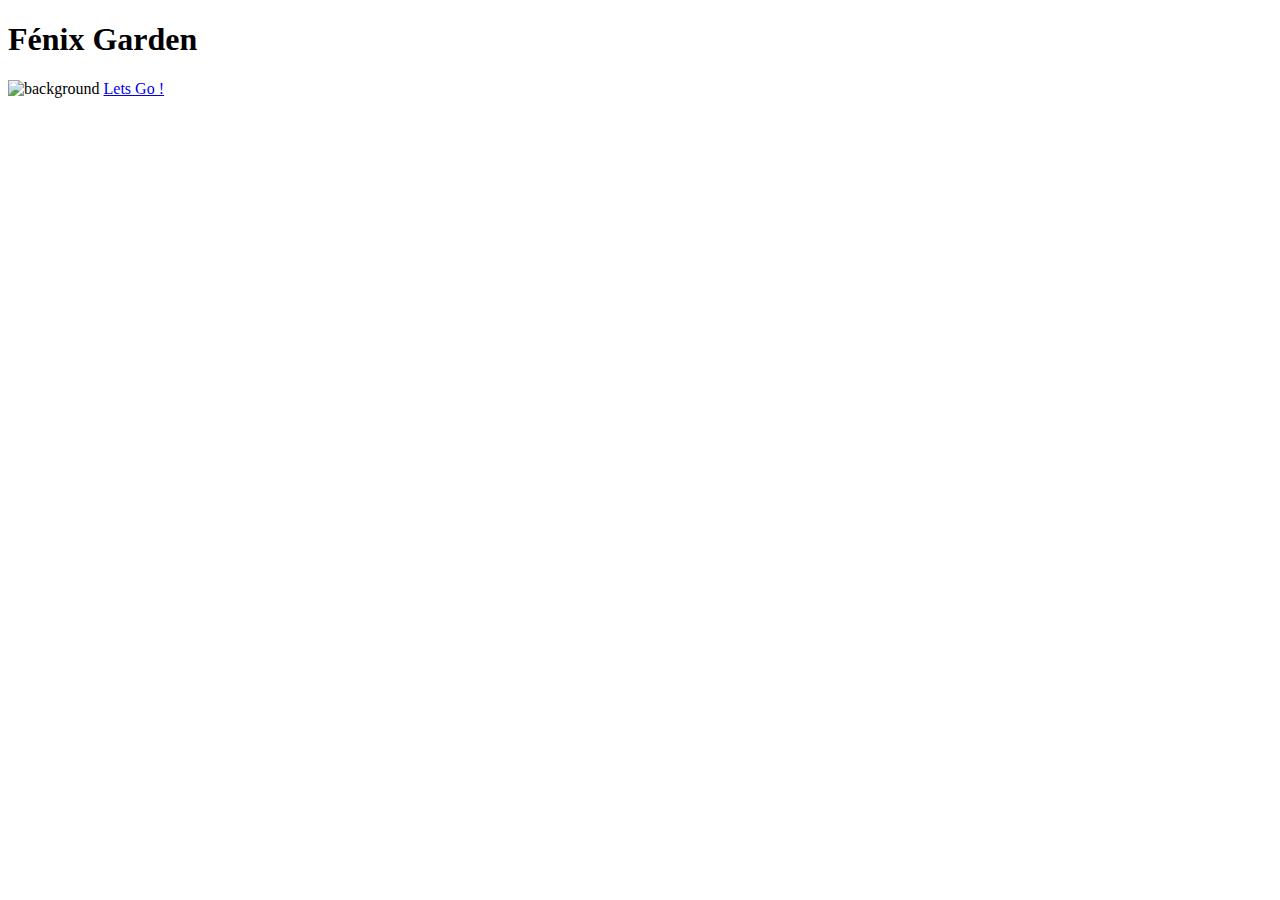
==== frontend/views/index.html @ 3f5a45e7 "feat: :twisted_rightwards_arrows: Merging nicolas' frontend" ====
<!DOCTYPE html>
<html lang="en">

<head>
    <meta charset="UTF-8">
    <meta name="viewport" content="width=device-width, initial-scale=1.0">
    <title>Fénix Garden</title>
    <link rel="stylesheet" href="styles/styles-index.css">
    <link rel="preconnect" href="https://fonts.googleapis.com">
    <link rel="preconnect" href="https://fonts.gstatic.com" crossorigin>
    <link href="https://fonts.googleapis.com/css2?family=Cairo+Play:wght@200..1000&family=Rubik+Mono+One&display=swap"
        rel="stylesheet">
</head>

<body onload="quellueva()">

    <div class="rainyday">

        <div class="container">
            <h1>Fénix Garden</h1>

            <img id="background" src="" alt="background">

            <a class="button btn" href="main.html">Lets Go !</a>
        </div>

    </div>

    <script src="js/rainyday.js"></script>
    <script src="js/script.js"></script>


</body>

</html>
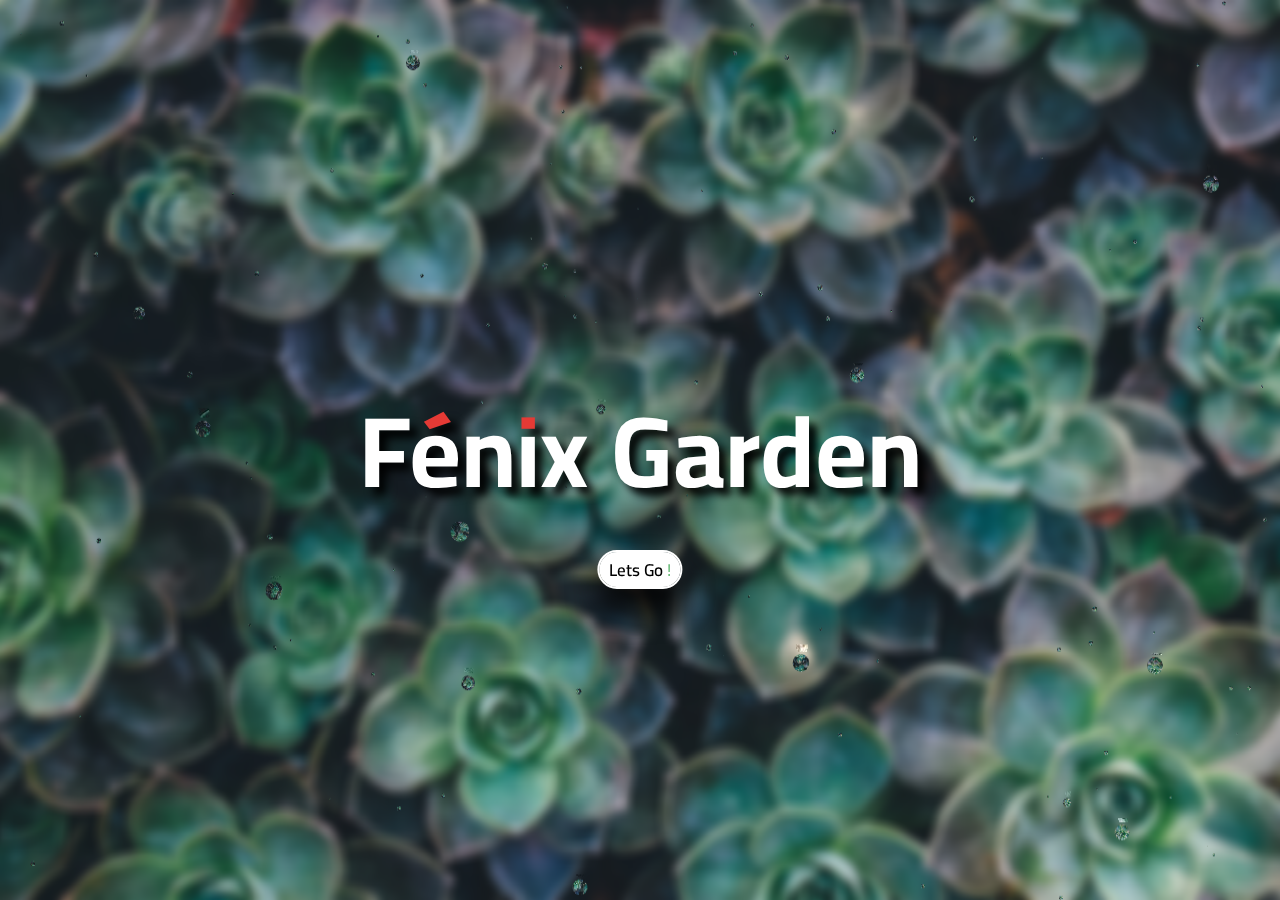
==== commit c1796dfe: "feat: :sparkles: Implementing JWT validation and API consumption" ====
--- a/frontend/views/index.html
+++ b/frontend/views/index.html
@@ -5,7 +5,7 @@
     <meta charset="UTF-8">
     <meta name="viewport" content="width=device-width, initial-scale=1.0">
     <title>Fénix Garden</title>
-    <link rel="stylesheet" href="styles/styles-index.css">
+    <link rel="stylesheet" href="../styles/index.css">
     <link rel="preconnect" href="https://fonts.googleapis.com">
     <link rel="preconnect" href="https://fonts.gstatic.com" crossorigin>
     <link href="https://fonts.googleapis.com/css2?family=Cairo+Play:wght@200..1000&family=Rubik+Mono+One&display=swap"
@@ -13,23 +13,15 @@
 </head>
 
 <body onload="quellueva()">
-
     <div class="rainyday">
-
         <div class="container">
             <h1>Fénix Garden</h1>
-
             <img id="background" src="" alt="background">
-
-            <a class="button btn" href="main.html">Lets Go !</a>
+            <a class="button btn" href="../views/login.html">Lets Go !</a>
         </div>
-
     </div>
-
-    <script src="js/rainyday.js"></script>
-    <script src="js/script.js"></script>
-
-
+    <script src="../js/rainyday.js"></script>
+    <script src="../js/script.js"></script>
 </body>
 
-</html>+</html>
--- a/frontend/styles/index.css
+++ b/frontend/styles/index.css
@@ -0,0 +1,108 @@
+@import url('https://fonts.googleapis.com/css?family=Merienda:400,700&display=swap');
+
+.cairo-play-cairo {
+    font-family: "Cairo Play", sans-serif;
+    font-optical-sizing: auto;
+    font-weight: 700;
+    font-style: normal;
+    font-variation-settings:
+        "slnt" 0;
+}
+
+.rubik-mono one-regular {
+    font-family: "Rubik Mono One", monospace;
+    font-weight: 400;
+    font-style: normal;
+}
+
+
+* {
+    font-family: "Cairo Play", sans-serif;
+    margin: 0;
+    padding: 0;
+    box-sizing: border-box;
+}
+.rainyday {
+    width: 100%;
+    height: 100vh; /* Ajusta la altura al 100% de la altura de la ventana */
+    position: relative; /* Establece posición relativa para poder posicionar el botón correctamente */
+    overflow: hidden;
+}
+
+.rainyday h1 {
+    position: absolute;
+    top: 50%;
+    left: 50%;
+    transform: translate(-50%, -50%);
+    z-index: 3;
+    font-size: 100px;
+    color: white;
+    font-family: "Cairo Play", sans-serif;
+    text-shadow: 8px 8px 8px rgba(0, 0, 0, 0.953);
+}
+
+
+canvas {
+    position: absolute;
+    top: 0;
+    left: 0;
+    width: 100%;
+    height: 100%;
+    z-index: 1; /* Asegura que el canvas esté detrás del texto y el botón */
+}
+
+.btn {
+    
+    z-index: 2; /* Asegura que el botón esté por encima del fondo de lluvia */
+    position: absolute; /* Posición absoluta para colocar el botón */
+    top: calc(50% + 100px); /* Coloca el botón 100px por debajo del texto */
+    left: 50%;
+    transform: translateX(-50%);
+    font-size: 17px;
+    /* text-transform: uppercase; */
+    text-decoration: none;
+    padding: .1rem .6rem;
+    display: inline-block;
+    border-radius: 6em;
+    transition: all .2s;
+    border: none;
+    font-family: inherit;
+    font-weight: 600;
+    color: black;
+    cursor: pointer;
+    border: solid 2px rgb(255, 255, 255);
+    box-shadow: 0 20px 30px rgba(0, 0, 0, 0.9);
+}
+
+
+.btn:hover {
+    color: white;
+    background-color: rgba(0, 0, 0, 0.6);
+    box-shadow: 0 10px 20px rgba(255, 255, 255, 0.6);
+}
+
+.btn:active {
+    box-shadow: 0 5px 10px rgba(255, 255, 255, 0.6);
+}
+
+.btn::after {
+    content: "";
+    display: inline-block;
+    height: 100%;
+    width: 100%;
+    border-radius: 100px;
+    position: absolute;
+    top: 0;
+    left: 0;
+    z-index: -1;
+    transition: all .4s;
+}
+
+.btn::after {
+    background-color: #fff;
+}
+
+.btn:hover::after {
+    transform: scaleX(1.4) scaleY(1.6);
+    opacity: 0;
+}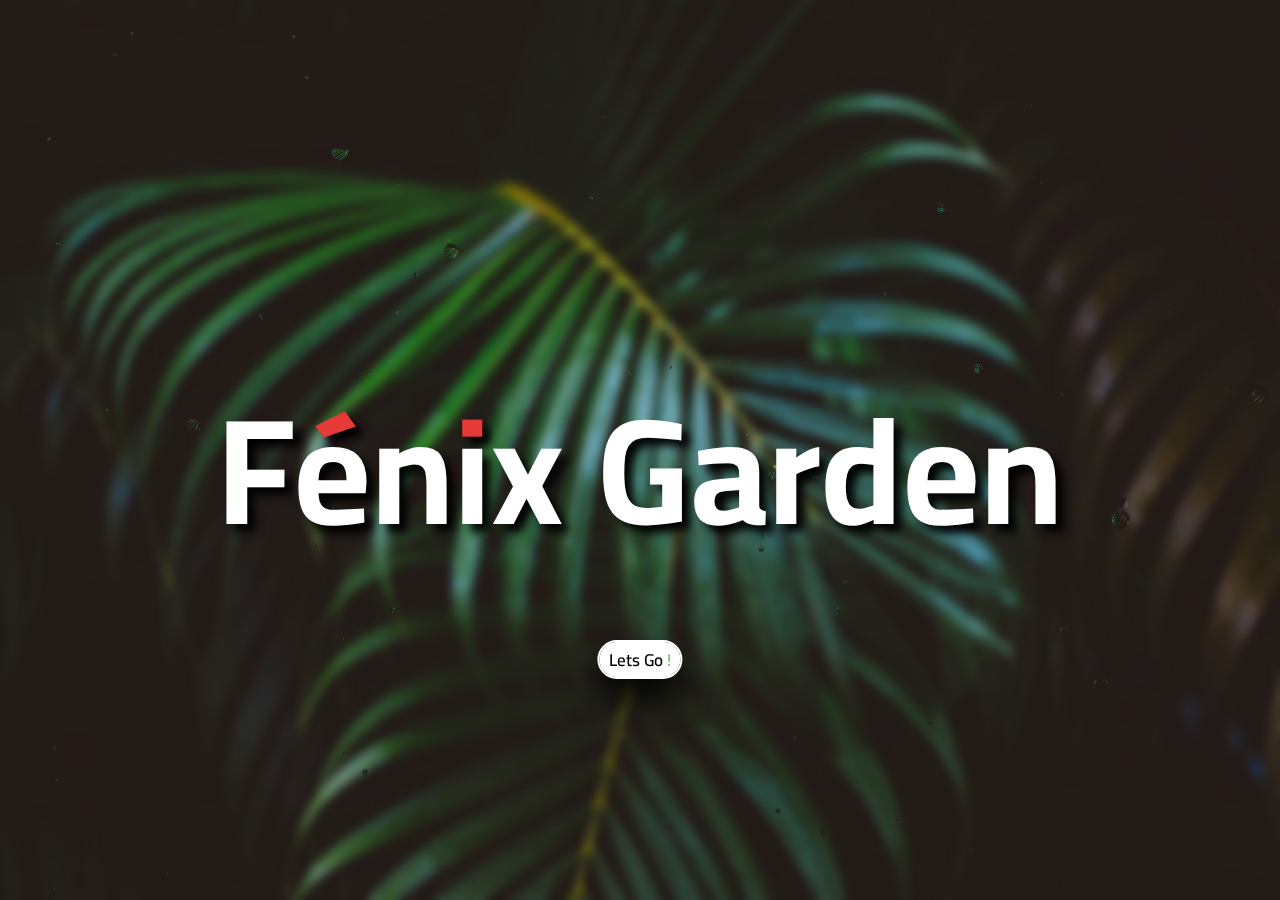
==== commit 2ead3c63: "feat: :sparkles: Implementing API consumption - Customers - Payments - Offices - Employees" ====
--- a/frontend/views/index.html
+++ b/frontend/views/index.html
@@ -16,8 +16,8 @@
     <div class="rainyday">
         <div class="container">
             <h1>Fénix Garden</h1>
+            <a class="button btn" href="../views/login.html">Lets Go !</a>
             <img id="background" src="" alt="background">
-            <a class="button btn" href="../views/login.html">Lets Go !</a>
         </div>
     </div>
     <script src="../js/rainyday.js"></script>
--- a/frontend/styles/index.css
+++ b/frontend/styles/index.css
@@ -1,12 +1,11 @@
-@import url('https://fonts.googleapis.com/css?family=Merienda:400,700&display=swap');
+@import url("https://fonts.googleapis.com/css?family=Merienda:400,700&display=swap");
 
 .cairo-play-cairo {
     font-family: "Cairo Play", sans-serif;
     font-optical-sizing: auto;
     font-weight: 700;
     font-style: normal;
-    font-variation-settings:
-        "slnt" 0;
+    font-variation-settings: "slnt" 0;
 }
 
 .rubik-mono one-regular {
@@ -15,32 +14,39 @@
     font-style: normal;
 }
 
-
 * {
     font-family: "Cairo Play", sans-serif;
     margin: 0;
     padding: 0;
     box-sizing: border-box;
 }
+
 .rainyday {
     width: 100%;
     height: 100vh; /* Ajusta la altura al 100% de la altura de la ventana */
     position: relative; /* Establece posición relativa para poder posicionar el botón correctamente */
     overflow: hidden;
+    padding: 20px;
 }
 
-.rainyday h1 {
-    position: absolute;
+.container {
+    height: 100vh;
+}
+
+.container h1 {
+    position: relative;
+    text-wrap: wrap;
+    text-align: center;
     top: 50%;
     left: 50%;
     transform: translate(-50%, -50%);
     z-index: 3;
-    font-size: 100px;
+    font-size: 150px;
     color: white;
     font-family: "Cairo Play", sans-serif;
     text-shadow: 8px 8px 8px rgba(0, 0, 0, 0.953);
+    line-height: 1;
 }
-
 
 canvas {
     position: absolute;
@@ -52,19 +58,18 @@
 }
 
 .btn {
-    
     z-index: 2; /* Asegura que el botón esté por encima del fondo de lluvia */
     position: absolute; /* Posición absoluta para colocar el botón */
-    top: calc(50% + 100px); /* Coloca el botón 100px por debajo del texto */
+    top: calc(60% + 100px); /* Coloca el botón 100px por debajo del texto */
     left: 50%;
     transform: translateX(-50%);
     font-size: 17px;
     /* text-transform: uppercase; */
     text-decoration: none;
-    padding: .1rem .6rem;
+    padding: 0.1rem 0.6rem;
     display: inline-block;
     border-radius: 6em;
-    transition: all .2s;
+    transition: all 0.2s;
     border: none;
     font-family: inherit;
     font-weight: 600;
@@ -73,7 +78,6 @@
     border: solid 2px rgb(255, 255, 255);
     box-shadow: 0 20px 30px rgba(0, 0, 0, 0.9);
 }
-
 
 .btn:hover {
     color: white;
@@ -95,7 +99,7 @@
     top: 0;
     left: 0;
     z-index: -1;
-    transition: all .4s;
+    transition: all 0.4s;
 }
 
 .btn::after {
@@ -105,4 +109,4 @@
 .btn:hover::after {
     transform: scaleX(1.4) scaleY(1.6);
     opacity: 0;
-}+}
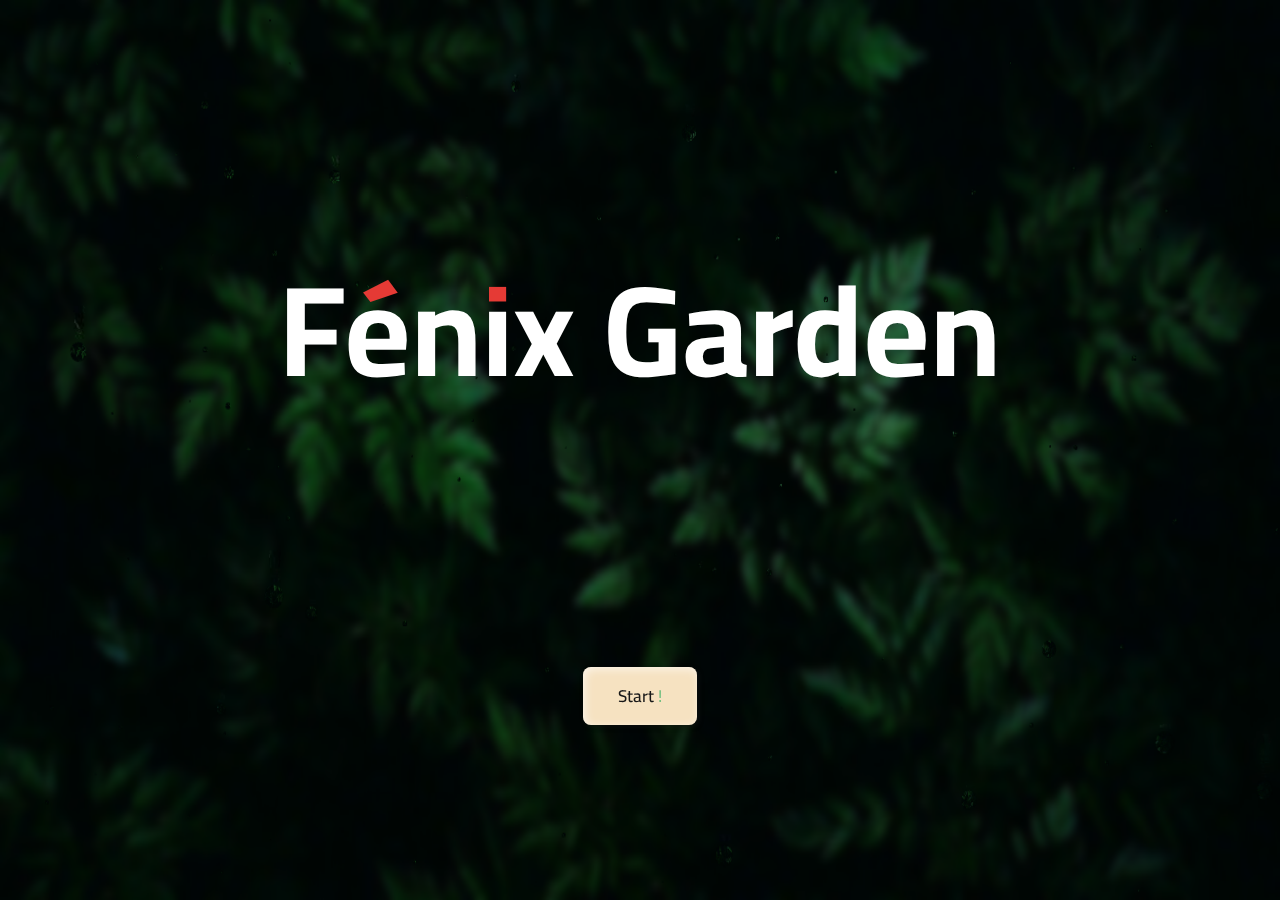
==== commit 933c6d9a: "feat: :sparkles: API cunsumption Quieries - Gama - Orders - queries 1 y 6 left - Order Details - Pro" ====
--- a/frontend/views/index.html
+++ b/frontend/views/index.html
@@ -15,13 +15,99 @@
 <body onload="quellueva()">
     <div class="rainyday">
         <div class="container">
-            <h1>Fénix Garden</h1>
-            <a class="button btn" href="../views/login.html">Lets Go !</a>
+            <div class="title">
+                <h1>Fénix Garden</h1>
+            </div>
+            
+            <!-- <a class="button btn" href="../views/login.html">Lets Go !</a> -->
+
+            <button class="button" onclick="window.location.href = '../views/login.html';" >Start !
+                <div class="icon-1">
+                    <svg xmlns="http://www.w3.org/2000/svg" xml:space="preserve" version="1.1"
+                        style="shape-rendering:geometricPrecision; text-rendering:geometricPrecision; image-rendering:optimizeQuality; fill-rule:evenodd; clip-rule:evenodd"
+                        viewBox="0 0 208.52 511.88" xmlns:xlink="http://www.w3.org/1999/xlink">
+                        <defs></defs>
+                        <g id="Layer_x0020_1">
+                            <metadata id="CorelCorpID_0Corel-Layer"></metadata>
+                            <path class="fil-leaf-1"
+                                d="M121.86 141.25c16.73,2.91 65.77,9.16 77.74,-14.94 14.49,-29.19 12.6,-56.91 -15.12,-69.09 -11.3,-4.96 -22.28,-7.7 -32.28,-9.66 -24.58,24.72 -41.22,75.51 -43.83,83.82 4.31,3.56 8.81,6.86 13.49,9.87zm-17.26 41.05c2.87,7.92 8.26,29.59 7.63,79.7 -0.16,12.74 -0.48,25.41 -0.81,38.43 -1.4,55.59 -2.96,117.52 7.12,210.69l-7.09 0.75c-10.12,-93.56 -8.56,-155.77 -7.15,-211.61 0.33,-13.06 0.65,-25.77 0.81,-38.35 0.53,-42.42 -3.06,-63.29 -5.69,-72.77 -7.55,8.48 -18.48,15.07 -34.33,16.54 -26.77,2.47 -43.19,-16.99 -52.84,-36.58 16.49,-8.49 65.65,-32.22 98.27,-31.47 1.86,1.42 3.76,2.8 5.69,4.13 -0.15,5.56 -1.43,24.61 -11.62,40.53zm-41.18 -148.65c-0.32,0.84 1.68,9.87 -6.19,10.71 -7.87,0.84 -3.26,-5.14 -6.82,-7.98 -3.57,-2.84 -9.97,-14.59 1.99,-15.96 11.97,-1.37 11.02,13.23 11.02,13.23zm124.63 55.54c0,0 -3.89,14.8 -10.18,18.69 -6.3,3.88 -22.78,7.24 -28.87,0.11 -6.09,-7.14 -1.57,-31.71 17.64,-30.45 19.21,1.26 22.68,8.4 21.42,11.65zm-101.53 67.51c0,0 5.88,5.56 5.46,9.87 -0.42,4.3 -5.78,19.21 -14.07,20.05 -8.29,0.84 -24.15,-6.82 -21.84,-17.53 2.31,-10.71 10.5,-11.34 12.6,-10.6 2.1,0.74 3.36,2.1 17.85,-1.78zm61.49 -109.94c-12.74,-2.33 -23.63,-3.69 -31.15,-7.4 0,0 -2.41,15.22 -4.51,19.74 -2.1,4.51 -6.3,17.32 -14.8,21.1 -8.5,3.78 -9.87,-28.14 4.62,-45.15 0,0 -10.13,-4.4 -22.34,-9.92 -11.47,31.21 -7.3,64.58 -7.28,64.68l-0.48 0.06c9.73,14.77 20.76,28.04 33.37,39.01 3.68,-11.43 19.48,-57.46 42.58,-82.12zm-71.44 -23.1c-16.59,-7.55 -35.59,-16.58 -38.25,-19.47 -1.97,-2.14 -4.87,-3.72 -7.63,-4.2 9.11,27.4 20.23,54.59 34.36,78.62 1.13,1.92 2.28,3.82 3.45,5.7 -0.66,-11.21 -0.85,-36.56 8.07,-60.65zm-49.59 -23.57c-2.34,0.66 -4.05,2.62 -4.09,6.41 -0.1,9.45 -9.03,35.38 -9.03,35.38 0,0 33.07,14.91 22.99,23.1 -10.08,8.19 -25.41,-8.5 -26.35,-9.34 0,0 -5.94,16.24 -8.44,35.85 11.53,-1.14 38.81,-2.11 72.53,8.35 -4.45,-6.19 -8.65,-12.68 -12.61,-19.42 -14.44,-24.56 -25.77,-52.36 -35.01,-80.32zm-25.33 95.01c-0.61,6.01 -0.86,12.26 -0.49,18.39 0,0 56.17,-9.87 57.33,8.71 1.15,18.58 -58.48,9.45 -58.48,9.45 0,0 2.71,16.68 10.73,34.23 16.07,-8.25 62.14,-30.45 95.29,-31.76l-1.75 -1.5 0.01 -0.03c-9.54,-8.13 -18.2,-17.54 -26.08,-27.89l-0.01 0.04c-36.16,-12.16 -65.36,-10.82 -76.53,-9.63z">
+                            </path>
+                        </g>
+                    </svg>
+                </div>
+                <div class="icon-2">
+                    <svg xmlns="http://www.w3.org/2000/svg" xml:space="preserve" version="1.1"
+                        style="shape-rendering:geometricPrecision; text-rendering:geometricPrecision; image-rendering:optimizeQuality; fill-rule:evenodd; clip-rule:evenodd"
+                        viewBox="0 0 420.62 554.38" xmlns:xlink="http://www.w3.org/1999/xlink">
+                        <defs></defs>
+                        <g id="Layer_x0020_1">
+                            <metadata id="CorelCorpID_0Corel-Layer"></metadata>
+                            <path class="fil-leaf-2"
+                                d="M1.57 554.38c-0.01,-0.44 -2.46,-153.75 -1.23,-217.01 0.74,-38.16 6.99,-96.57 32.48,-148.36 17.72,-36 44.66,-68.8 85.37,-89.54l32.28 -4.39c21.9,-6.8 39.46,-7.7 45.04,-7.81 4.32,4.98 10.37,12.18 17.72,21.54 -0.39,10.62 -6.13,113.86 -82.32,208.5 -31.36,-18.46 -51.28,-57.42 -51.28,-57.42 52.13,-30.97 58.88,-51.52 69.61,-68.07 10.73,-16.56 2.45,-44.16 -11.65,-26.06 -14.11,18.09 -65.01,68.07 -65.01,68.07 -12.27,-87.7 33.12,-110.39 33.12,-110.39l0.34 -0.64c-27.64,18.92 -47.12,44.59 -60.77,72.35 -24.37,49.53 -30.35,105.69 -31.07,142.44 -1.22,63.07 1.22,216.14 1.23,216.58l-13.85 0.22zm216.49 -439.34c17.47,22.75 40.96,56.05 66.08,99.4 0.27,13.62 0.62,100.64 -33.48,153.85 -24.85,-9.4 -40.14,-15.03 -40.14,-15.03 12.57,-11.04 46.61,-87.09 23.3,-91.68 -23.3,-4.6 -47.99,84.63 -47.99,84.63 -21.55,-10.35 -42.58,-21.94 -50.33,-26.28 68.93,-86.04 80.61,-179.05 82.56,-204.89zm71.3 108.53c28.78,50.84 59.27,114.6 85.02,190.51 -4.31,0.96 -8.4,-1.03 -8.4,-1.03 -42.77,-17.04 -82,-32.13 -110.36,-42.88 29.72,-47.26 33.46,-119.21 33.74,-146.6zm106.95 70.68c0,0 -16.4,-14.1 -20.54,-22.84 -4.14,-8.74 -15.18,-3.68 -13.95,4.29 1.23,7.97 11.5,45.69 12.27,51.21 0.77,5.52 20.08,6.13 21,-1.99 0.92,-8.13 2.76,-23.61 1.23,-30.66zm-88.46 28.98c0,0 -8.43,4.29 -7.51,15.49 0.92,11.19 10.89,28.36 18.09,30.66 7.21,2.3 18.7,-25.14 -10.58,-46.15zm-109.42 -240.52c15.35,-63.34 56.21,-82.7 93.65,-82.7 38.33,0 65.31,22.23 65.31,22.23 0,0 -11.65,13.03 -33.42,13.95 -21.77,0.92 -28.52,11.65 -28.98,16.41 -0.46,4.75 1.53,16.25 32.35,18.24 30.82,1.99 55.19,-25.14 55.19,-25.14 16.95,23.84 26.52,45.94 31.83,64.51 -16.87,6.83 -73.84,22.75 -197.04,-4.57 -8.01,-10.2 -14.48,-17.86 -18.9,-22.93zm217.3 32.51c7.8,30.68 3.91,50.53 3.91,50.53 -55.65,4.45 -56.73,-5.98 -77.73,-6.59 -21,-0.61 -22.69,28.06 14.41,34.19 37.1,6.13 63.01,-1.99 63.01,-1.99 -1.13,20.07 -2.53,38.3 -4.11,54.87 -17.3,-0.51 -66.77,-6.48 -137.23,-52.73l-0.13 0.2c-21.09,-34.73 -40.52,-62.06 -55.57,-81.67 118.17,25.28 175.11,10.36 193.44,3.2zm-1.01 136.18c-10.45,105.02 -28.21,141.06 -31.88,153.37 -0.95,3.17 -2.29,5.35 -3.82,6.82 -27.16,-79.89 -59.57,-146.38 -89.72,-198.56l-0.02 -0.57 -0.3 0.01c-1.8,-3.11 -3.59,-6.18 -5.38,-9.19 66.28,41.51 113.43,47.51 131.12,48.12z">
+                            </path>
+                        </g>
+                    </svg>
+                </div>
+                <div class="icon-3">
+                    <svg xmlns="http://www.w3.org/2000/svg" xml:space="preserve" version="1.1"
+                        style="shape-rendering:geometricPrecision; text-rendering:geometricPrecision; image-rendering:optimizeQuality; fill-rule:evenodd; clip-rule:evenodd"
+                        viewBox="0 0 313.64 405.79" xmlns:xlink="http://www.w3.org/1999/xlink">
+                        <defs></defs>
+                        <g id="Layer_x0020_1">
+                            <metadata id="CorelCorpID_0Corel-Layer"></metadata>
+                            <path class="fil-leaf-3"
+                                d="M268.76 135.61c0,0 -22.17,11.9 -50.23,28.92 -21.12,-5.52 -82.36,-27.74 -81.95,-100.04l-0.14 -0.02c3.32,-12.49 5.48,-21.39 6.11,-24.05 10.61,-20.2 38.05,-50.12 105.57,-37.36 98.73,18.65 57.69,95.74 53.71,98.23 -3.98,2.49 -21.39,6.71 -72.86,-30.59 0,0 -18.15,-14.17 -21.88,12.68 -3.73,26.86 48.99,48.99 61.68,52.23zm-6.57 270.17c-0.06,-0.43 -20.14,-148.39 -56.4,-233.41 -9.42,5.88 -19.19,12.19 -28.79,18.69 0,0 -17.41,-10.44 -27.6,-29.59 -10.2,-19.15 -5.22,-21.76 -13.43,-22.26 -8.21,-0.5 -5.1,34.69 19.52,64.78 0,0 -13.7,11.34 -26.34,23.33 -5.68,-9.69 -18.35,-34.11 -23.43,-66.68l-0.05 -0.01c0.31,-0.8 0.62,-1.59 0.93,-2.38 10.57,-26.8 19.85,-57.53 26.36,-81.01 6.01,61.39 57.45,83.42 80.65,90.27 37.09,86.22 59.66,236.37 59.72,236.8l-11.15 1.45zm-136.16 -175.46c-7.88,7.66 -14.84,15.23 -17.05,19.93 0,0 -7.21,-23.75 -14.42,-18.65 -7.21,5.1 2.11,32.08 2.11,36.8 0,0 -17.66,31.83 -20.89,34.57 -0.83,0.7 -1.66,1.24 -2.49,1.6 -0.23,-13.47 2.61,-34.23 7.4,-57.21 5.42,-26.02 13.33,-54.79 22.1,-79.02 5.96,30.61 18.04,53.25 23.24,61.99zm-56.93 74.37c-0.87,-0.37 -1.72,-1.02 -2.52,-1.97 -2.74,-3.23 -15.17,-25.61 -15.17,-25.61 0,0 6.22,-19.03 15.17,-32.95 8.95,-13.93 -5.84,-15.67 -10.82,-7.21 -4.97,8.46 -12.56,24.74 -12.56,24.74 0,0 -6.31,-12.32 -13.32,-27.52 29.11,-16 53.59,-43.62 66.24,-59.59 -7.75,22.68 -14.67,48.42 -19.56,71.93 -4.83,23.18 -7.69,44.25 -7.46,58.19zm-40.98 -74.37c-7.17,-15.81 -14.58,-33.78 -16.38,-44.11 0,0 40.04,-13.68 46.01,-27.11 5.97,-13.43 -12.68,-19.4 -51.23,4.48 0,0 -7.71,-17.19 -6.37,-43.78 66.5,2.13 113.04,-29.91 128.31,-42.15 -6.46,23.16 -15.53,53 -25.8,79.07 -0.57,1.44 -1.13,2.91 -1.7,4.39 -5.54,7.86 -35.3,48.46 -72.84,69.21zm-27.68 -114.74c0.71,-8.36 2.33,-17.55 5.34,-27.35 0,0 47.75,5.84 50.36,-10.57 2.61,-16.41 -41.28,-5.84 -41.28,-5.84 0,0 25.99,-35.56 60.3,-33.82 28.82,1.46 52.37,13.88 59.18,17.82 -1.11,4.27 -2.41,9.2 -3.89,14.62 -5.75,5.22 -54.72,47.49 -130.01,45.14z">
+                            </path>
+                        </g>
+                    </svg>
+                </div>
+                <div class="icon-4">
+                    <svg xmlns="http://www.w3.org/2000/svg" xml:space="preserve" version="1.1"
+                        style="shape-rendering:geometricPrecision; text-rendering:geometricPrecision; image-rendering:optimizeQuality; fill-rule:evenodd; clip-rule:evenodd"
+                        viewBox="0 0 359.65 724.72" xmlns:xlink="http://www.w3.org/1999/xlink">
+                        <defs></defs>
+                        <g id="Layer_x0020_1">
+                            <metadata id="CorelCorpID_0Corel-Layer"></metadata>
+                            <path class="fil-leaf-4"
+                                d="M251.9 132.52c5.01,7.69 14.83,26.38 10.9,50 12.23,19.64 25.84,44.23 37.91,76.21 15.43,40.91 28.34,93.9 32.59,164.05 8.43,139.15 26.3,300.52 26.36,300.99l-8.9 0.95c-0.05,-0.47 -17.95,-162.05 -26.39,-301.41 -4.19,-69.11 -16.87,-121.23 -32.03,-161.42 -10.46,-27.74 -22.12,-49.81 -32.97,-67.87 -11.69,25.15 -46.54,32.88 -60.3,31.22 0,0 7.39,-21.36 26.38,-35.61 18.99,-14.24 -34.02,-32.18 -48.79,33.5 0,0 -17.36,-0.38 -44.69,-16.34 11.21,-15.23 54.9,-71.68 91.8,-79.27 13.37,2.8 23.04,4.3 28.14,5zm-123.8 71.95c-11.63,-7.19 -24.9,-17.14 -39.29,-30.93 0,0 33.76,-24 51.43,-32.18 3.94,-1.82 6.23,-3.74 7.22,-5.53 0.4,-0.74 0.59,-1.45 0.57,-2.14 -0.14,-5.14 -11.54,-8.37 -24.93,-3.67 -19.52,6.86 -41.67,17.93 -50.64,27.17 0,0 -14.95,-14.16 -27.28,-30.46 13.73,-5.9 46.68,-16.9 105.36,-19.32 1.37,0.46 2.74,0.91 4.09,1.36 23.42,7.71 43.79,13.08 60.01,16.77 -36.68,13.59 -76.29,64.98 -86.55,78.94zm-85.63 -81.43c-0.55,-0.76 -1.08,-1.53 -1.61,-2.3 -3.4,-4.95 -6.39,-9.96 -8.49,-14.72 0,0 8.59,-1.25 17.61,-3.44 10.4,-2.52 21.36,-6.28 20.37,-10.8 -0.81,-3.7 -4.42,-6.8 -10.79,-8.26 -8.15,-1.86 -20.83,-1.06 -38,4.57 0,0 -20.04,-38.77 -21.36,-44.84 -0.46,-2.1 -0.09,-3.88 0.82,-5.27 21.98,13.27 43.46,24.73 64.03,34.61 26.53,12.75 51.57,22.88 74.23,30.91 -53.49,3.36 -83.97,13.91 -96.81,19.53zm-37.55 -87.92c1.59,-0.53 3.43,-0.65 5.29,-0.31 5.8,1.06 22.42,11.6 51.17,8.44 0,0 5.79,9.17 11.47,13.81 1.59,1.3 3.18,2.25 4.62,2.54 5.68,1.14 7.25,-7.71 1.67,-15.07 -0.9,-1.18 -1.98,-2.33 -3.26,-3.39 0,0 2.1,-0.44 5.61,-1.29 3.8,-0.92 9.25,-2.33 15.46,-4.19 14.66,33.07 29.11,52.04 37.62,61.42 -20.84,-7.6 -43.57,-16.96 -67.53,-28.47 -19.97,-9.59 -40.81,-20.68 -62.13,-33.48zm96.34 -0.79c8.37,-2.65 17.67,-6.03 26.06,-10.07 0,0 7.91,43.25 34.29,54.07 0,0 0.41,0.11 1.05,0.18 3.11,0.38 11.59,0.1 4.32,-16.31l-0.1 -0.23c-8.97,-20.04 -20.57,-40.88 -21.36,-45.89 0,0 15.49,-6.72 36.74,-11.5l1.33 -0.3c2.14,70.96 19.13,103.97 27.19,115.76 -15.3,-3.61 -33.91,-8.65 -55,-15.61 -1.04,-0.34 -2.1,-0.69 -3.15,-1.05l0.05 -0.46 -6.39 -1.7 -1.85 -0.64c-3.65,-3.1 -23.05,-20.99 -43.18,-66.26zm86.77 -30.97c8.74,-1.72 18.24,-3.02 27.9,-3.37 0,0 -7.65,53.01 14.24,63.3 0,0 17.41,7.91 6.33,-60.93 0,0 48,6.33 46.95,59.34 -0.91,45.76 -25.8,62.44 -32.59,66.14 -5.12,-0.73 -13.59,-2.1 -24.84,-4.43l-0.01 -0.77 -7.74 -0.89 -0.69 -0.15c-4.02,-4.5 -27.19,-33.99 -29.55,-118.24z">
+                            </path>
+                        </g>
+                    </svg>
+                </div>
+                <div class="icon-5">
+                    <svg xmlns="http://www.w3.org/2000/svg" xml:space="preserve" version="1.1"
+                        style="shape-rendering:geometricPrecision; text-rendering:geometricPrecision; image-rendering:optimizeQuality; fill-rule:evenodd; clip-rule:evenodd"
+                        viewBox="0 0 513.57 1042.57" xmlns:xlink="http://www.w3.org/1999/xlink">
+                        <defs></defs>
+                        <g id="Layer_x0020_1">
+                            <metadata id="CorelCorpID_0Corel-Layer"></metadata>
+                            <path class="fil-leaf-5"
+                                d="M207.74 252.52c0,0 -3.36,127.53 94.31,130.89 0,0 36.92,0.67 66.79,-32.89 0,0 -39.94,-10.4 -50.01,-47.99 -10.07,-37.59 63.1,-27.52 82.23,3.36 0,0 17.47,-34.44 35.17,-77.24 -60.5,-36.51 -169.57,-35.65 -182.77,-35.4 -16.15,16.52 -28.62,31.28 -37.69,42.91l-0 -0c-3.79,4.86 -6.98,9.18 -9.61,12.86l0.02 -0.03c-0.48,0.66 -0.93,1.31 -1.37,1.93l-0.05 0.08 -0.05 0.07 -0.05 0.07 -0.05 0.07 -0.05 0.07 -0.05 0.07 -0.05 0.07 -0.05 0.07 -0.05 0.07 -0.7 1 -0.05 0.07 -0.05 0.07 -0.05 0.07 -0.05 0.07 -0.05 0.07 -0.05 0.07 -0.05 0.07 -0.05 0.07 -0.05 0.07 -0.05 0.07 -0.05 0.07 -0.05 0.07 -0.05 0.07 -0.05 0.07 -0.05 0.07 -0.05 0.07c1.63,-0.35 3.25,-0.73 4.87,-1.16zm202.05 -202.04c0,0 -10.74,-24.5 15.1,-37.92 25.84,-13.42 40.95,2.68 38.93,7.72 -2.01,5.03 -36.92,38.6 -54.03,30.21zm41.95 28.86c0,0 3.69,-24.84 23.16,-20.14 19.47,4.7 -2.35,24.16 -6.71,25.51 -4.36,1.34 -17.79,3.36 -16.45,-5.37zm-13.33 143.98c6.34,-15.57 12.61,-32.08 18.03,-48.32 0,0 -14.77,-5.71 -43.63,-9.06 -28.86,-3.36 -48.67,-8.06 -47.99,-20.47 0.67,-12.42 19.47,-12.42 31.21,-12.08 11.75,0.34 44.3,9.4 65.45,21.48 0,0 6.06,-15.02 14,-34.26 -13.59,-6.7 -55.53,-24.2 -111.04,-17.16 -44.54,28.56 -79.28,58.2 -105.29,84.07 26.84,-0.04 122.78,2.26 179.27,35.82zm39.24 -107.98c11.26,-27.2 25.32,-60.47 31.48,-72.24 2.59,-4.94 4.04,-8.91 4.44,-12.19l-0.07 0.03c-7.86,2.78 -15.55,5.64 -23.08,8.58l-0.06 0.03c-43.75,17.09 -81.99,36.73 -115.12,57.12 50.7,-3.62 88.86,12.06 102.42,18.68zm-266.36 117.31l-0 0 0.19 -0.24c1.61,-2.06 3.33,-4.22 5.15,-6.47l0.6 -0.74c1.8,-2.22 3.71,-4.51 5.72,-6.89l0.53 -0.62c0.65,-0.77 1.31,-1.54 1.99,-2.33l0.45 -0.53c0.8,-0.93 1.62,-1.87 2.44,-2.82l-0.47 -0.16c26.43,-78.83 20.84,-169.24 18.14,-197.94 -29.06,6.17 -63.45,14.58 -92.65,24.81 0,0 -10.74,27.18 -8.73,47.66 2.01,20.47 10.4,39.6 17.79,47.99 7.38,8.39 -4.03,19.8 -14.1,11.08 -10.07,-8.73 -33.9,-27.86 -31.88,-85.58 0,0 -51.69,29.87 -54.37,96.99 -2.41,60.36 60.31,104.42 124.22,99.27 -29.57,40.64 -52.99,92.96 -71.11,145.44 -34.37,99.52 -49.74,199.84 -51.89,221.41 -1.69,16.94 -9.22,61.56 -18.01,108.82 -8.48,45.59 -18.12,93.5 -24.81,121.32 -13.86,57.6 -20.46,188.53 -20.47,188.9l11.37 0.54c0.02,-0.37 6.56,-130.3 20.16,-186.81 6.77,-28.15 16.45,-76.26 24.95,-121.9 8.84,-47.51 16.42,-92.5 18.15,-109.76 2.13,-21.29 17.32,-120.37 51.32,-218.82 17.84,-51.67 40.86,-103.1 69.86,-142.81 3.19,-7.16 11.12,-24.22 15.49,-29.83zm25.46 -30.01c1.38,-1.51 2.8,-3.04 4.25,-4.58l0.29 -0.31c0.84,-0.89 1.69,-1.8 2.55,-2.7l0.67 -0.7c2.7,-2.84 5.52,-5.73 8.45,-8.67l0.65 -0.65c0.97,-0.98 1.96,-1.96 2.96,-2.95l0.38 -0.38c3.13,-3.09 6.39,-6.23 9.77,-9.41l0.58 -0.54c4.62,-4.35 9.48,-8.77 14.57,-13.25l0.68 -0.6c3.78,-3.32 7.7,-6.68 11.74,-10.06l0.29 -0.24c5.54,-4.63 11.33,-9.29 17.36,-13.99l0.57 -0.44c6.07,-4.71 12.39,-9.44 18.97,-14.18l0.24 -0.17c4.93,-3.55 10.01,-7.1 15.23,-10.64l0.24 -0.16c4.13,-2.8 8.36,-5.6 12.68,-8.38 1.65,-4.78 23.49,-68.56 28.59,-99.33 -14.9,-0.31 -31.83,-0.37 -51.18,-0.15 0,0 -12.75,35.24 -9.73,54.03 3.02,18.79 9.73,34.9 -0.34,37.25 -10.07,2.35 -31.21,-20.47 -17.79,-89.27 0,0 -24.82,3.76 -57.81,10.6 2.58,27.06 8.08,112.25 -14.87,189.88zm130.78 -107.89l1.53 -0.95 0.35 -0.22c7.57,-4.71 15.41,-9.39 23.53,-14l0.16 -0.09c6.06,-3.44 12.27,-6.86 18.63,-10.22l0.29 -0.16c8.49,-4.49 17.26,-8.91 26.3,-13.23l0.6 -0.29c6.76,-3.22 13.68,-6.39 20.75,-9.5l0.12 -0.05c2.34,-1.03 4.7,-2.05 7.07,-3.06l0.5 -0.21c7,-2.98 14.15,-5.89 21.45,-8.74l1.17 -0.46c2.38,-0.92 4.78,-1.84 7.19,-2.75l0.09 -0.03c5.13,-1.93 10.34,-3.82 15.61,-5.68l0.07 -0.03c-2.61,-6.39 -11.96,-9.39 -26.62,-13.87 -18.07,-5.52 -44.02,-9.54 -92.15,-10.8 -4.31,26.52 -20.49,76.07 -26.62,94.33z">
+                            </path>
+                        </g>
+                    </svg>
+                </div>
+            </button>
+
             <img id="background" src="" alt="background">
         </div>
     </div>
     <script src="../js/rainyday.js"></script>
     <script src="../js/script.js"></script>
+    <script>
+        document.addEventListener('DOMContentLoaded', function() {
+            const button = document.querySelector('button');
+            const title = document.querySelector('.title');
+    
+            button.addEventListener('mouseenter', function() {
+                title.classList.add('no-hover');
+            });
+    
+            button.addEventListener('mouseleave', function() {
+                title.classList.remove('no-hover');
+            });
+        });
+    </script>
 </body>
 
-</html>
+</html>--- a/frontend/styles/index.css
+++ b/frontend/styles/index.css
@@ -21,31 +21,32 @@
     box-sizing: border-box;
 }
 
+
+.container {
+    display: flex;
+    flex-direction: column;
+    justify-content: center;
+    align-items: center;
+    height: 100vh;
+}
+
+.title {
+    padding-top: 10em;
+    padding-bottom: 8rem;
+    z-index: 3;
+    text-align: center;
+    color: white;
+    font-size: 4em;
+}
+
 .rainyday {
     width: 100%;
-    height: 100vh; /* Ajusta la altura al 100% de la altura de la ventana */
-    position: relative; /* Establece posición relativa para poder posicionar el botón correctamente */
+    height: 100vh;
+    /* Ajusta la altura al 100% de la altura de la ventana */
+    position: relative;
+    /* Establece posición relativa para poder posicionar el botón correctamente */
     overflow: hidden;
     padding: 20px;
-}
-
-.container {
-    height: 100vh;
-}
-
-.container h1 {
-    position: relative;
-    text-wrap: wrap;
-    text-align: center;
-    top: 50%;
-    left: 50%;
-    transform: translate(-50%, -50%);
-    z-index: 3;
-    font-size: 150px;
-    color: white;
-    font-family: "Cairo Play", sans-serif;
-    text-shadow: 8px 8px 8px rgba(0, 0, 0, 0.953);
-    line-height: 1;
 }
 
 canvas {
@@ -54,59 +55,280 @@
     left: 0;
     width: 100%;
     height: 100%;
-    z-index: 1; /* Asegura que el canvas esté detrás del texto y el botón */
-}
-
-.btn {
-    z-index: 2; /* Asegura que el botón esté por encima del fondo de lluvia */
-    position: absolute; /* Posición absoluta para colocar el botón */
-    top: calc(60% + 100px); /* Coloca el botón 100px por debajo del texto */
-    left: 50%;
-    transform: translateX(-50%);
+    z-index: 1;
+    /* Asegura que el canvas esté detrás del texto y el botón */
+}
+
+button {
+    
+    top: 10%;
+    z-index: 9999;
+    position: relative;
+    padding: 13px 35px;
+    background: #f6e2c1;
     font-size: 17px;
-    /* text-transform: uppercase; */
-    text-decoration: none;
-    padding: 0.1rem 0.6rem;
-    display: inline-block;
-    border-radius: 6em;
-    transition: all 0.2s;
+    font-weight: 550;
+    color: #181818;
     border: none;
-    font-family: inherit;
-    font-weight: 600;
-    color: black;
+    border-radius: 8px;
+    box-shadow: 2px 2px 5px #18181869, inset 2px 2px 10px #ffffffb0;
+    transition: all .3s ease-in-out;
+}
+
+.button{
     cursor: pointer;
-    border: solid 2px rgb(255, 255, 255);
-    box-shadow: 0 20px 30px rgba(0, 0, 0, 0.9);
-}
-
-.btn:hover {
-    color: white;
-    background-color: rgba(0, 0, 0, 0.6);
-    box-shadow: 0 10px 20px rgba(255, 255, 255, 0.6);
-}
-
-.btn:active {
-    box-shadow: 0 5px 10px rgba(255, 255, 255, 0.6);
-}
-
-.btn::after {
-    content: "";
-    display: inline-block;
-    height: 100%;
-    width: 100%;
-    border-radius: 100px;
-    position: absolute;
-    top: 0;
-    left: 0;
+}
+
+.icon-1 {
+    position: absolute;
+    top: 10%;
+    left: 50%;
+    transform: translate(-50%, 0);
+    width: 0px;
+    height: auto;
+    transition: all .5s ease-in-out;
     z-index: -1;
-    transition: all 0.4s;
-}
-
-.btn::after {
-    background-color: #fff;
-}
-
-.btn:hover::after {
-    transform: scaleX(1.4) scaleY(1.6);
-    opacity: 0;
-}
+}
+
+.icon-2 {
+    position: absolute;
+    top: 10%;
+    left: 50%;
+    transform: translate(-50%, 0);
+    width: 0px;
+    height: auto;
+    transition: all .5s ease-in-out;
+    z-index: -2;
+}
+
+.icon-3 {
+    position: absolute;
+    top: 10%;
+    left: 50%;
+    transform: translate(-50%, 0);
+    width: 0px;
+    height: auto;
+    transition: all .5s ease-in-out;
+    z-index: -2;
+}
+
+.icon-4 {
+    position: absolute;
+    top: 10%;
+    left: 50%;
+    transform: translate(-50%, 0);
+    width: 0px;
+    height: auto;
+    transition: all .5s ease-in-out;
+    z-index: -2;
+}
+
+.icon-5 {
+    position: absolute;
+    top: 10%;
+    left: 50%;
+    transform: translate(-50%, 0);
+    width: 0px;
+    height: auto;
+    transition: all .5s ease-in-out;
+    z-index: -2;
+}
+
+button:hover {
+    padding: 13px 25px;
+    border-radius: 8px 8px 24px 24px;
+}
+
+button:hover .icon-1 {
+    top: -210%;
+    left: 50%;
+    transform: translate(-50%, 0);
+    width: 50px;
+    height: auto;
+    animation: inIcon1 1s ease .45s forwards;
+}
+
+@keyframes inIcon1 {
+    0% {
+        transform-origin: 0 100%;
+        transform: translate(-50%, 0) rotate(0deg);
+    }
+
+    25% {
+        transform-origin: 0 100%;
+        transform: translate(-50%, 0) rotate(5deg);
+    }
+
+    50% {
+        transform-origin: 0 100%;
+        transform: translate(-50%, 0) rotate(1deg);
+    }
+
+    65% {
+        transform-origin: 0 100%;
+        transform: translate(-50%, 0) rotate(3deg);
+    }
+
+    100% {
+        transform-origin: 0 100%;
+        transform: translate(-50%, 0) rotate(0deg);
+    }
+}
+
+button:hover .icon-2 {
+    padding: 5px;
+    position: absolute;
+    top: -156%;
+    left: 90%;
+    transform: translate(-50%, 0);
+    width: 75px;
+    height: auto;
+    animation: inIcon2 1s ease .45s forwards;
+    
+}
+
+@keyframes inIcon2 {
+    0% {
+        transform-origin: 0 100%;
+        transform: translate(-50%, 0) rotate(0deg);
+    }
+
+    35% {
+        transform-origin: 0 100%;
+        transform: translate(-50%, 0) rotate(10deg);
+    }
+
+    50% {
+        transform-origin: 0 100%;
+        transform: translate(-50%, 0) rotate(4deg);
+    }
+
+    80% {
+        transform-origin: 0 100%;
+        transform: translate(-50%, 0) rotate(5deg);
+    }
+
+    100% {
+        transform-origin: 0 100%;
+        transform: translate(-50%, 0) rotate(0deg);
+    }
+}
+
+button:hover .icon-3 {
+    position: absolute;
+    top: -130%;
+    left: 20%;
+    transform: translate(-50%, 0);
+    width: 60px;
+    height: auto;
+    animation: inIcon3 1s ease .45s forwards;
+}
+
+@keyframes inIcon3 {
+    0% {
+        transform-origin: 0 100%;
+        transform: translate(-50%, 0) rotate(0deg);
+    }
+
+    35% {
+        transform-origin: 0 100%;
+        transform: translate(-50%, 0) rotate(-2deg);
+    }
+
+    100% {
+        transform-origin: 0 100%;
+        transform: translate(-50%, 0) rotate(0deg);
+    }
+}
+
+button:hover .icon-4 {
+
+    position: absolute;
+    top: -292%;
+    left: 10%;
+    transform: translate(-50%, 0);
+    width: 85px;
+    height: auto;
+    animation: inIcon4 1s ease .45s forwards;
+}
+
+@keyframes inIcon4 {
+    0% {
+        transform-origin: 0 100%;
+        transform: translate(-50%, 0) rotate(0deg);
+    }
+
+    40% {
+        transform-origin: 0 100%;
+        transform: translate(-50%, 0) rotate(-3deg);
+    }
+
+    100% {
+        transform-origin: 0 100%;
+        transform: translate(-50%, 0) rotate(0deg);
+    }
+}
+
+button:hover .icon-5 {
+    position: absolute;
+    top: -300%;
+    left: 90%;
+    transform: translate(-50%, 0);
+    width: 85px;
+    height: auto;
+    animation: inIcon5 1s ease .45s forwards;
+}
+
+@keyframes inIcon5 {
+    0% {
+        transform-origin: 0 100%;
+        transform: translate(-50%, 0) rotate(0deg);
+    }
+
+    35% {
+        transform-origin: 0 100%;
+        transform: translate(-50%, 0) rotate(-3deg);
+    }
+
+    100% {
+        transform-origin: 0 100%;
+        transform: translate(-50%, 0) rotate(0deg);
+    }
+}
+
+.fil-leaf-1 {
+    fill: #7ea138
+}
+
+.fil-leaf-2 {
+    fill: #66842a;
+    fill-rule: nonzero
+}
+
+.fil-leaf-3 {
+    fill: #9dcb41
+}
+
+.fil-leaf-4 {
+    fill: #7B9B3A
+}
+
+.fil-leaf-5 {
+    fill: #87bb1e
+}
+
+@media screen and (max-width: 968px) {
+
+    .title{
+        margin-top: 15rem;
+        font-size: 3.2rem;
+    }
+}
+
+@media screen and (max-width: 768px) {
+
+    .title{
+        margin-top: 15rem;
+        font-size: 2rem;
+    }
+}